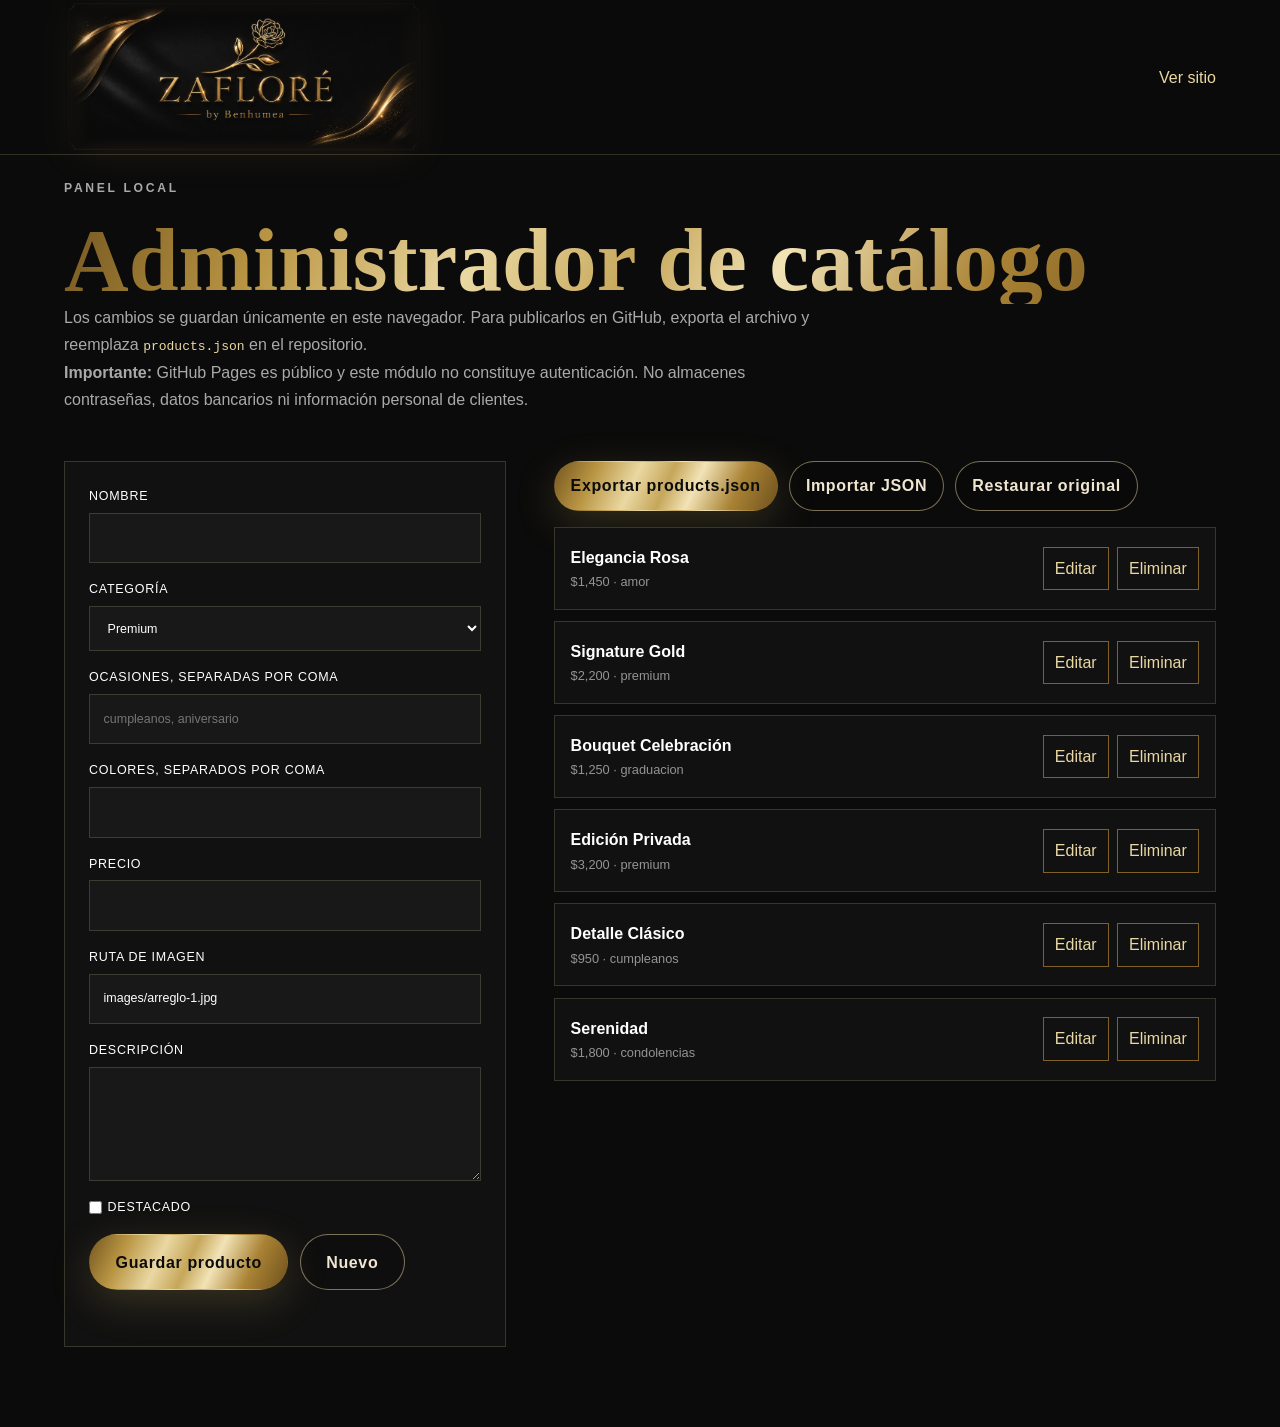
==== admin.html @ c238b8c4 "Add files via upload" ====
<!DOCTYPE html>
<html lang="es">
<head>
  <meta charset="UTF-8">
  <meta name="viewport" content="width=device-width, initial-scale=1.0">
  <meta name="robots" content="noindex,nofollow,noarchive">
  <meta name="referrer" content="no-referrer">
  <meta http-equiv="Content-Security-Policy" content="default-src 'self'; base-uri 'self'; object-src 'none'; form-action 'self'; script-src 'self'; style-src 'self' https://fonts.googleapis.com; font-src https://fonts.gstatic.com; img-src 'self' data:; connect-src 'self'; upgrade-insecure-requests">
  <meta http-equiv="Permissions-Policy" content="camera=(), microphone=(), geolocation=(), payment=(), usb=()">
  <title>Administrador local | ZAFLORÉ</title>

  <link rel="preconnect" href="https://fonts.googleapis.com">
  <link rel="preconnect" href="https://fonts.gstatic.com" crossorigin>
  <link href="https://fonts.googleapis.com/css2?family=Cormorant+Garamond:wght@600;700&family=Montserrat:wght@400;500;600&display=swap" rel="stylesheet">
  <link rel="stylesheet" href="style.css">
</head>
<body class="admin-page">
  <header class="header scrolled">
    <div class="container nav">
      <a class="brand-logo-link" href="index.html#inicio" aria-label="Regresar al inicio de ZAFLORÉ">
        <img class="brand-logo brand-logo-horizontal" src="images/logoweb-banner.png" alt="ZAFLORÉ by Benhumea" width="178" height="72">
      </a>
      <nav class="policy-nav"><a href="index.html">Ver sitio</a></nav>
    </div>
  </header>

  <main class="admin-main container">
    <section class="admin-intro">
      <p class="eyebrow">Panel local</p>
      <h1 class="gold-text">Administrador de catálogo</h1>
      <p>Los cambios se guardan únicamente en este navegador. Para publicarlos en GitHub, exporta el archivo y reemplaza <code>products.json</code> en el repositorio.</p>
      <p class="security-warning"><strong>Importante:</strong> GitHub Pages es público y este módulo no constituye autenticación. No almacenes contraseñas, datos bancarios ni información personal de clientes.</p>
    </section>

    <section class="admin-layout">
      <form id="adminForm" class="admin-form" autocomplete="off">
        <input type="hidden" id="adminId">

        <label>Nombre
          <input id="adminName" type="text" maxlength="80" required>
        </label>

        <label>Categoría
          <select id="adminCategory">
            <option value="premium">Premium</option>
            <option value="amor">Amor</option>
            <option value="graduacion">Graduación</option>
            <option value="cumpleanos">Cumpleaños</option>
            <option value="condolencias">Condolencias</option>
          </select>
        </label>

        <label>Ocasiones, separadas por coma
          <input id="adminOccasion" type="text" maxlength="180" placeholder="cumpleanos, aniversario">
        </label>

        <label>Colores, separados por coma
          <input id="adminColors" type="text" maxlength="180">
        </label>

        <label>Precio
          <input id="adminPrice" type="number" min="0" max="100000" step="1" required>
        </label>

        <label>Ruta de imagen
          <input id="adminImage" type="text" maxlength="120" value="images/arreglo-1.jpg" pattern="images/[A-Za-z0-9._-]+\.(jpg|jpeg|png|webp)" required>
        </label>

        <label>Descripción
          <textarea id="adminDescription" rows="4" maxlength="320"></textarea>
        </label>

        <label class="check-row">
          <input id="adminFeatured" type="checkbox"> Destacado
        </label>

        <div class="admin-actions">
          <button class="btn btn-gold" type="submit">Guardar producto</button>
          <button class="btn btn-ghost" type="button" id="resetAdmin">Nuevo</button>
        </div>

        <p class="admin-status" id="adminStatus" role="status" aria-live="polite"></p>
      </form>

      <div>
        <div class="admin-tools">
          <button class="btn btn-gold compact" type="button" id="exportProducts">Exportar products.json</button>

          <label class="btn btn-ghost compact file-button">
            Importar JSON
            <input id="importProducts" type="file" accept="application/json,.json">
          </label>

          <button class="btn btn-ghost compact" type="button" id="restoreProducts">Restaurar original</button>
        </div>

        <div id="adminList" class="admin-list"></div>
      </div>
    </section>
  </main>

  <script src="admin.js"></script>
</body>
</html>
---- style.css ----
:root {
  --black: #0b0b0b;
  --black-soft: #111111;
  --charcoal: #1b1b1b;
  --graphite: #353535;
  --gold-deep: #7f6127;
  --gold: #c6a75a;
  --gold-light: #ead8a2;
  --champagne: #f0e6d2;
  --ivory: #f8f5ef;
  --white: #ffffff;
  --border-dark: rgba(234, 216, 162, 0.18);
  --shadow-gold: 0 12px 40px rgba(198, 167, 90, 0.22);
  --gold-gradient: linear-gradient(
    115deg,
    #755720 0%,
    #b99543 18%,
    #ead8a2 36%,
    #c6a75a 50%,
    #f2e3b6 62%,
    #a98234 80%,
    #6f511d 100%
  );
}

* {
  box-sizing: border-box;
  margin: 0;
  padding: 0;
}

html {
  scroll-behavior: smooth;
}

body {
  font-family: "Montserrat", sans-serif;
  background: var(--black);
  color: var(--graphite);
  line-height: 1.7;
  overflow-x: hidden;
}

body.menu-open {
  overflow: hidden;
}

a {
  color: inherit;
  text-decoration: none;
}

button,
input,
select,
textarea {
  font: inherit;
}

.container {
  width: min(1180px, 90%);
  margin: 0 auto;
}

.page-loader {
  position: fixed;
  inset: 0;
  z-index: 3000;
  display: grid;
  place-items: center;
  background: var(--black);
  transition: opacity 0.6s ease, visibility 0.6s ease;
}

.page-loader.hidden {
  opacity: 0;
  visibility: hidden;
}

.loader-mark {
  font-family: "Cormorant Garamond", serif;
  font-size: clamp(2.4rem, 6vw, 4.6rem);
  letter-spacing: 0.12em;
  background: var(--gold-gradient);
  background-size: 220% 100%;
  -webkit-background-clip: text;
  background-clip: text;
  color: transparent;
  animation: gold-shine 1.8s linear infinite;
}

@keyframes gold-shine {
  from { background-position: 180% 0; }
  to { background-position: -40% 0; }
}

.gold-text {
  background: var(--gold-gradient);
  -webkit-background-clip: text;
  background-clip: text;
  color: transparent;
}

.header {
  position: fixed;
  inset: 0 0 auto 0;
  z-index: 1500;
  border-bottom: 1px solid transparent;
  transition: background 0.35s ease, border-color 0.35s ease;
}

.header.scrolled {
  background: rgba(11, 11, 11, 0.94);
  border-bottom-color: var(--border-dark);
  backdrop-filter: blur(16px);
}

.nav {
  min-height: 86px;
  display: flex;
  justify-content: space-between;
  align-items: center;
}

.brand {
  display: flex;
  flex-direction: column;
  line-height: 1;
}

.brand-main {
  font-family: "Cormorant Garamond", serif;
  font-size: 2.15rem;
  font-weight: 700;
  letter-spacing: 0.08em;
}

.brand-sub {
  margin-top: 0.25rem;
  color: var(--gold-light);
  font-size: 0.62rem;
  letter-spacing: 0.32em;
  text-transform: uppercase;
}

.menu {
  display: flex;
  gap: 2rem;
}

.menu a {
  position: relative;
  color: var(--champagne);
  font-size: 0.82rem;
  font-weight: 600;
  letter-spacing: 0.08em;
  text-transform: uppercase;
}

.menu a::after {
  content: "";
  position: absolute;
  left: 0;
  bottom: -0.55rem;
  width: 0;
  height: 1px;
  background: var(--gold-gradient);
  transition: width 0.25s ease;
}

.menu a:hover::after {
  width: 100%;
}

.menu-toggle {
  display: none;
  width: 34px;
  height: 28px;
  border: 0;
  background: transparent;
  cursor: pointer;
}

.menu-toggle span {
  display: block;
  width: 100%;
  height: 1px;
  margin: 7px 0;
  background: var(--gold-light);
  transition: 0.3s ease;
}

.hero {
  position: relative;
  min-height: 100vh;
  display: flex;
  align-items: center;
  overflow: hidden;
}

.hero-media {
  position: absolute;
  inset: 0;
  background: url("images/portada.jpg") center/cover no-repeat;
  transform: scale(1.04);
  animation: hero-zoom 16s ease-in-out infinite alternate;
}

@keyframes hero-zoom {
  from { transform: scale(1.04); }
  to { transform: scale(1.12); }
}

.hero-shade {
  position: absolute;
  inset: 0;
  background:
    linear-gradient(90deg, rgba(0, 0, 0, 0.9) 0%, rgba(0, 0, 0, 0.58) 52%, rgba(0, 0, 0, 0.35) 100%),
    linear-gradient(180deg, rgba(0,0,0,0.2), rgba(0,0,0,0.7));
}

.hero-content {
  position: relative;
  z-index: 2;
  padding-top: 7rem;
  color: var(--white);
}

.eyebrow {
  margin-bottom: 1rem;
  color: var(--gold-light);
  font-size: 0.76rem;
  font-weight: 600;
  letter-spacing: 0.22em;
  text-transform: uppercase;
}

.eyebrow.dark {
  color: var(--gold-deep);
}

.hero h1 {
  max-width: 800px;
  font-family: "Cormorant Garamond", serif;
  font-size: clamp(4rem, 9vw, 7.6rem);
  line-height: 0.92;
  font-weight: 700;
  letter-spacing: -0.03em;
}

.hero-copy {
  max-width: 640px;
  margin: 1.8rem 0 2.2rem;
  color: rgba(255,255,255,0.82);
  font-size: 1.05rem;
}

.hero-actions {
  display: flex;
  flex-wrap: wrap;
  gap: 1rem;
}

.btn {
  min-height: 50px;
  display: inline-flex;
  justify-content: center;
  align-items: center;
  padding: 0.85rem 1.6rem;
  border-radius: 999px;
  border: 1px solid transparent;
  cursor: pointer;
  font-weight: 600;
  letter-spacing: 0.04em;
  transition: transform 0.25s ease, box-shadow 0.25s ease;
}

.btn:hover {
  transform: translateY(-2px);
}

.btn-gold {
  background: var(--gold-gradient);
  color: var(--black);
  box-shadow: var(--shadow-gold);
}

.btn-ghost {
  border-color: rgba(234,216,162,0.5);
  color: var(--champagne);
  background: rgba(0,0,0,0.15);
}

.full {
  width: 100%;
}

.scroll-indicator {
  position: absolute;
  left: 50%;
  bottom: 1.7rem;
  width: 28px;
  height: 46px;
  border: 1px solid rgba(234,216,162,0.5);
  border-radius: 30px;
  transform: translateX(-50%);
}

.scroll-indicator span {
  position: absolute;
  left: 50%;
  top: 8px;
  width: 4px;
  height: 4px;
  border-radius: 50%;
  background: var(--gold-light);
  transform: translateX(-50%);
  animation: scroll-dot 1.8s infinite;
}

@keyframes scroll-dot {
  0% { opacity: 0; transform: translate(-50%, 0); }
  30% { opacity: 1; }
  100% { opacity: 0; transform: translate(-50%, 21px); }
}

.luxury-strip {
  padding: 2rem 0;
  background: var(--black-soft);
  border-top: 1px solid var(--border-dark);
  border-bottom: 1px solid var(--border-dark);
}

.strip-grid {
  display: grid;
  grid-template-columns: repeat(3, 1fr);
  gap: 2rem;
}

.strip-grid div {
  display: flex;
  flex-direction: column;
}

.strip-grid strong {
  color: var(--gold-light);
  font-family: "Cormorant Garamond", serif;
  font-size: 1.35rem;
}

.strip-grid span {
  color: rgba(255,255,255,0.58);
  font-size: 0.85rem;
}

.section {
  padding: 7rem 0;
}

.light-section {
  background: var(--ivory);
}

.dark-section,
.contact-section {
  background: var(--black);
  color: var(--white);
}

.section-head {
  max-width: 750px;
  margin-bottom: 3rem;
}

.section-head h2,
.about-copy h2,
.contact-copy h2,
.signature-content h2 {
  font-family: "Cormorant Garamond", serif;
  font-size: clamp(2.8rem, 5.5vw, 4.8rem);
  line-height: 1;
  margin-bottom: 1.2rem;
}

.section-head p,
.about-copy p {
  max-width: 680px;
}

.light-copy {
  color: rgba(255,255,255,0.65);
}

.occasion-grid {
  display: grid;
  grid-template-columns: repeat(4, 1fr);
  gap: 1.2rem;
}

.occasion-card {
  min-height: 260px;
  padding: 2rem;
  display: flex;
  flex-direction: column;
  justify-content: flex-end;
  border: 1px solid rgba(127,97,39,0.22);
  background: rgba(255,255,255,0.55);
  transition: transform 0.3s ease, box-shadow 0.3s ease;
}

.occasion-card:hover {
  transform: translateY(-6px);
  box-shadow: 0 20px 50px rgba(11,11,11,0.08);
}

.occasion-card .number {
  margin-bottom: auto;
  color: var(--gold-deep);
  font-size: 0.8rem;
  letter-spacing: 0.15em;
}

.occasion-card h3 {
  font-family: "Cormorant Garamond", serif;
  font-size: 2rem;
  color: var(--black);
}

.occasion-card p {
  font-size: 0.9rem;
}

.editorial-grid {
  display: grid;
  grid-template-columns: 1.2fr 0.8fr;
  grid-auto-rows: 340px;
  gap: 1.25rem;
}

.editorial-item {
  position: relative;
  overflow: hidden;
  min-height: 340px;
  border: 1px solid var(--border-dark);
}

.editorial-item.large {
  grid-row: span 2;
}

.editorial-item.wide {
  grid-column: 2;
}

.editorial-image {
  position: absolute;
  inset: 0;
  background-position: center;
  background-size: cover;
  transition: transform 0.8s ease;
}

.editorial-item:hover .editorial-image {
  transform: scale(1.06);
}

.image-1 { background-image: url("images/arreglo-1.jpg"); }
.image-2 { background-image: url("images/arreglo-2.jpg"); }
.image-3 { background-image: url("images/arreglo-3.jpg"); }
.image-4 { background-image: url("images/arreglo-4.jpg"); }

.editorial-item::after {
  content: "";
  position: absolute;
  inset: 0;
  background: linear-gradient(180deg, transparent 40%, rgba(0,0,0,0.88));
}

.editorial-caption {
  position: absolute;
  z-index: 2;
  left: 1.6rem;
  right: 1.6rem;
  bottom: 1.5rem;
}

.editorial-caption p {
  color: var(--gold-light);
  font-size: 0.72rem;
  letter-spacing: 0.18em;
  text-transform: uppercase;
}

.editorial-caption h3 {
  margin: 0.3rem 0 0.7rem;
  font-family: "Cormorant Garamond", serif;
  font-size: 2rem;
}

.editorial-caption a {
  color: var(--champagne);
  font-size: 0.82rem;
  font-weight: 600;
  cursor: pointer;
}

.signature-section {
  position: relative;
  min-height: 74vh;
  display: flex;
  align-items: center;
}

.signature-media {
  position: absolute;
  inset: 0;
  background: url("images/personalizado.jpg") center/cover no-repeat;
}

.signature-overlay {
  position: absolute;
  inset: 0;
  background: linear-gradient(90deg, rgba(0,0,0,0.88), rgba(0,0,0,0.36));
}

.signature-content {
  position: relative;
  color: var(--white);
}

.signature-content p:not(.eyebrow) {
  max-width: 620px;
  margin-bottom: 1.8rem;
  color: rgba(255,255,255,0.74);
}

.about-grid,
.contact-grid {
  display: grid;
  grid-template-columns: 1fr 1fr;
  gap: 5rem;
  align-items: center;
}

.about-copy p {
  margin-bottom: 1rem;
}

.about-values {
  margin-top: 2rem;
  display: flex;
  flex-wrap: wrap;
  gap: 0.8rem;
}

.about-values span {
  padding: 0.7rem 1rem;
  border: 1px solid rgba(127,97,39,0.26);
  color: var(--gold-deep);
  font-size: 0.78rem;
  font-weight: 600;
  letter-spacing: 0.08em;
  text-transform: uppercase;
}

.about-visual {
  position: relative;
  min-height: 560px;
}

.frame {
  position: absolute;
  top: 0;
  left: 0;
  width: 84%;
  height: 90%;
  border: 1px solid var(--gold);
}

.about-photo {
  position: absolute;
  right: 0;
  bottom: 0;
  width: 88%;
  height: 90%;
  background: url("images/nosotros.jpg") center/cover no-repeat;
  box-shadow: 0 24px 60px rgba(11,11,11,0.16);
}

.contact-copy p {
  color: rgba(255,255,255,0.64);
}

.contact-links {
  margin-top: 2rem;
  display: flex;
  flex-direction: column;
  gap: 0.85rem;
}

.contact-links a {
  color: var(--gold-light);
  cursor: pointer;
}

.contact-form {
  padding: 2rem;
  border: 1px solid var(--border-dark);
  background: var(--black-soft);
}

.field {
  margin-bottom: 1.1rem;
}

.field label {
  display: block;
  margin-bottom: 0.35rem;
  color: var(--champagne);
  font-size: 0.78rem;
  letter-spacing: 0.08em;
  text-transform: uppercase;
}

.field input,
.field select,
.field textarea {
  width: 100%;
  padding: 0.95rem 1rem;
  border: 1px solid rgba(234,216,162,0.18);
  background: #151515;
  color: var(--white);
  outline: none;
}

.field input:focus,
.field select:focus,
.field textarea:focus {
  border-color: var(--gold);
}

.floating-whatsapp {
  position: fixed;
  right: 1.4rem;
  bottom: 1.4rem;
  z-index: 1200;
  width: 58px;
  height: 58px;
  display: grid;
  place-items: center;
  border-radius: 50%;
  background: var(--gold-gradient);
  color: var(--black);
  font-weight: 700;
  box-shadow: var(--shadow-gold);
  cursor: pointer;
}

.footer {
  padding: 2.5rem 0;
  color: rgba(255,255,255,0.58);
  background: #070707;
  border-top: 1px solid var(--border-dark);
}

.footer-grid {
  display: flex;
  justify-content: space-between;
  gap: 2rem;
}

.footer-brand {
  font-family: "Cormorant Garamond", serif;
  font-size: 2rem;
  font-weight: 700;
  letter-spacing: 0.08em;
}

.footer-note {
  align-self: end;
  font-size: 0.8rem;
}

.reveal {
  opacity: 0;
  transform: translateY(26px);
  transition: opacity 0.8s ease, transform 0.8s ease;
}

.reveal.visible {
  opacity: 1;
  transform: translateY(0);
}

@media (max-width: 900px) {
  .menu-toggle {
    display: block;
    z-index: 1600;
  }

  .menu {
    position: fixed;
    inset: 0;
    padding: 8rem 5% 2rem;
    display: flex;
    flex-direction: column;
    gap: 1.6rem;
    background: rgba(11,11,11,0.98);
    transform: translateX(100%);
    transition: transform 0.35s ease;
  }

  .menu.active {
    transform: translateX(0);
  }

  .menu a {
    font-family: "Cormorant Garamond", serif;
    font-size: 2.1rem;
    text-transform: none;
  }

  .menu-toggle.active span:nth-child(1) {
    transform: translateY(8px) rotate(45deg);
  }

  .menu-toggle.active span:nth-child(2) {
    opacity: 0;
  }

  .menu-toggle.active span:nth-child(3) {
    transform: translateY(-8px) rotate(-45deg);
  }

  .strip-grid,
  .occasion-grid,
  .about-grid,
  .contact-grid {
    grid-template-columns: 1fr 1fr;
  }

  .editorial-grid {
    grid-template-columns: 1fr;
    grid-auto-rows: 420px;
  }

  .editorial-item.large,
  .editorial-item.wide {
    grid-row: auto;
    grid-column: auto;
  }
}

@media (max-width: 640px) {
  .section {
    padding: 5rem 0;
  }

  .hero h1 {
    font-size: clamp(3.5rem, 17vw, 5.2rem);
  }

  .hero-actions,
  .footer-grid {
    flex-direction: column;
    align-items: stretch;
  }

  .strip-grid,
  .occasion-grid,
  .about-grid,
  .contact-grid {
    grid-template-columns: 1fr;
  }

  .about-visual {
    min-height: 420px;
  }

  .editorial-grid {
    grid-auto-rows: 360px;
  }

  .contact-form {
    padding: 1.3rem;
  }

  .footer-note {
    align-self: start;
  }
}


/* Funciones Premium Plus */
.occasion-card { font-family: inherit; color: inherit; text-align: left; cursor: pointer; }
.catalog-controls { display:grid; grid-template-columns:repeat(3,1fr) auto; gap:1rem; margin-bottom:2rem; }
.catalog-controls select, .quote-form select, .quote-form input, .quote-form textarea {
  width:100%; padding:.95rem 1rem; border:1px solid rgba(234,216,162,.22);
  background:#151515; color:#fff; outline:none;
}
.compact { min-height:44px; padding:.65rem 1rem; }
.product-grid { display:grid; grid-template-columns:repeat(3,1fr); gap:1.4rem; }
.product-card { overflow:hidden; background:#111; border:1px solid var(--border-dark); color:#fff; }
.product-card img { width:100%; height:310px; object-fit:cover; transition:transform .6s ease; }
.product-card:hover img { transform:scale(1.04); }
.product-card-body { padding:1.4rem; }
.product-card-body > span { color:var(--gold-light); text-transform:uppercase; letter-spacing:.14em; font-size:.68rem; }
.product-card-body h3 { font:600 2rem "Cormorant Garamond",serif; margin:.25rem 0 .5rem; }
.product-card-body p { color:rgba(255,255,255,.64); font-size:.9rem; min-height:76px; }
.product-card-body strong { display:block; color:var(--gold-light); margin:1rem 0; }
.product-whatsapp { width:100%; padding:.8rem; border:1px solid var(--gold); background:transparent; color:var(--gold-light); cursor:pointer; }
.empty-state { color:var(--champagne); text-align:center; padding:2rem; }
.quote-grid { display:grid; grid-template-columns:.8fr 1.2fr; gap:5rem; align-items:start; }
.quote-intro h2 { font:600 clamp(2.8rem,5vw,4.5rem) "Cormorant Garamond",serif; line-height:1; margin-bottom:1rem; }
.assistant-box { margin-top:2rem; padding:1.5rem; border-left:3px solid var(--gold); background:#fff; box-shadow:0 18px 45px rgba(11,11,11,.08); }
.assistant-box strong { color:var(--gold-deep); }
.quote-form { display:grid; grid-template-columns:1fr 1fr; gap:1rem; padding:2rem; background:var(--black); color:#fff; }
.quote-form label { display:flex; flex-direction:column; gap:.4rem; font-size:.78rem; text-transform:uppercase; letter-spacing:.08em; }
.quote-form label:nth-last-of-type(1), .quote-form .full { grid-column:1/-1; }
.instagram-section { background:#0e0e0e; color:#fff; }
.instagram-grid { display:grid; grid-template-columns:.7fr 1.3fr; gap:4rem; align-items:center; }
.instagram-preview { display:grid; grid-template-columns:repeat(3,1fr); gap:.8rem; }
.instagram-preview img { width:100%; aspect-ratio:1; object-fit:cover; }
.admin-link { opacity:.55; font-size:.8rem; }
.policy-page, .admin-page { background:var(--black); color:#fff; }
.policy-main, .admin-main { padding-top:130px; min-height:100vh; }
.policy-hero { padding:4rem 0 2rem; }
.policy-hero h1, .admin-intro h1 { font:700 clamp(3rem,7vw,5.8rem) "Cormorant Garamond",serif; line-height:1; }
.policy-hero p, .admin-intro p { max-width:760px; color:rgba(255,255,255,.65); }
.policy-content { padding-bottom:6rem; display:grid; grid-template-columns:1fr 1fr; gap:1.2rem; }
.policy-content article { padding:1.7rem; border:1px solid var(--border-dark); background:#111; }
.policy-content h2 { color:var(--gold-light); font:600 1.65rem "Cormorant Garamond",serif; margin-bottom:.6rem; }
.policy-content p { color:rgba(255,255,255,.68); font-size:.9rem; }
.policy-nav a { color:var(--gold-light); }
.admin-intro { padding:3rem 0; }
.admin-layout { display:grid; grid-template-columns:.8fr 1.2fr; gap:3rem; padding-bottom:5rem; }
.admin-form { display:flex; flex-direction:column; gap:1rem; padding:1.5rem; border:1px solid var(--border-dark); background:#111; }
.admin-form label { display:flex; flex-direction:column; gap:.35rem; font-size:.78rem; text-transform:uppercase; letter-spacing:.06em; }
.admin-form input, .admin-form select, .admin-form textarea { padding:.85rem; background:#181818; color:#fff; border:1px solid var(--border-dark); }
.check-row { flex-direction:row!important; align-items:center; }
.admin-actions, .admin-tools { display:flex; gap:.7rem; flex-wrap:wrap; margin-bottom:1rem; }
.file-button input { display:none; }
.admin-list { display:flex; flex-direction:column; gap:.7rem; }
.admin-item { display:flex; justify-content:space-between; gap:1rem; align-items:center; padding:1rem; border:1px solid var(--border-dark); background:#111; }
.admin-item div:first-child { display:flex; flex-direction:column; }
.admin-item span { color:rgba(255,255,255,.55); font-size:.8rem; }
.admin-item button { margin-left:.5rem; padding:.45rem .7rem; background:transparent; color:var(--gold-light); border:1px solid var(--gold-deep); cursor:pointer; }
code { color:var(--gold-light); }
@media(max-width:900px){
  .catalog-controls,.product-grid,.quote-grid,.instagram-grid,.admin-layout { grid-template-columns:1fr 1fr; }
  .product-grid { grid-template-columns:1fr 1fr; }
}
@media(max-width:640px){
  .catalog-controls,.product-grid,.quote-grid,.instagram-grid,.policy-content,.admin-layout { grid-template-columns:1fr; }
  .quote-form { grid-template-columns:1fr; }
  .quote-form label, .quote-form label:nth-last-of-type(1), .quote-form .full { grid-column:1; }
}


/* ================================================================
   ZAFLORÉ - Mejoras de identidad, redes y seguridad visual
   ================================================================ */

.brand-logo-link,
.footer-logo-link {
  display: inline-flex;
  align-items: center;
  border-radius: 50%;
}

.brand-logo-link:focus-visible,
.footer-logo-link:focus-visible,
.social-button:focus-visible,
.occasion-card:focus-visible,
.btn:focus-visible,
.text-button:focus-visible,
.product-whatsapp:focus-visible {
  outline: 2px solid var(--gold-light);
  outline-offset: 4px;
}

.brand-logo {
  width: 78px;
  height: 78px;
  object-fit: cover;
  border-radius: 50%;
  border: 1px solid rgba(234, 216, 162, 0.48);
  box-shadow: 0 8px 28px rgba(0, 0, 0, 0.34);
}

.loader-logo {
  width: min(180px, 42vw);
  height: auto;
  border-radius: 50%;
  box-shadow: var(--shadow-gold);
  animation: loader-pulse 1.55s ease-in-out infinite alternate;
}

@keyframes loader-pulse {
  from { opacity: 0.66; transform: scale(0.96); }
  to { opacity: 1; transform: scale(1.02); }
}

/* Opciones de ocasión con fotografías desvanecidas */
.occasion-card {
  position: relative;
  isolation: isolate;
  overflow: hidden;
  min-height: 280px;
  border: 1px solid rgba(127, 97, 39, 0.28);
  background-color: rgba(255, 255, 255, 0.82);
}

.occasion-card::before,
.occasion-card::after {
  content: "";
  position: absolute;
  inset: 0;
  pointer-events: none;
}

.occasion-card::before {
  z-index: -2;
  background-position: center;
  background-size: cover;
  opacity: 0.16;
  filter: saturate(0.78) contrast(0.92);
  transition: opacity 0.35s ease, transform 0.65s ease;
}

.occasion-card::after {
  z-index: -1;
  background:
    linear-gradient(180deg, rgba(248, 245, 239, 0.68), rgba(248, 245, 239, 0.95) 72%),
    linear-gradient(115deg, rgba(198, 167, 90, 0.06), transparent);
}

.occasion-card:hover::before {
  opacity: 0.24;
  transform: scale(1.04);
}

.occasion-card > * {
  position: relative;
  z-index: 1;
}

.occasion-birthday::before { background-image: url("images/arreglo-1.jpg"); }
.occasion-love::before { background-image: url("images/arreglo-2.jpg"); }
.occasion-graduation::before { background-image: url("images/arreglo-3.jpg"); }
.occasion-events::before { background-image: url("images/arreglo-4.jpg"); }

/* Redes sociales */
.social-buttons {
  display: grid;
  grid-template-columns: repeat(2, minmax(150px, 1fr));
  gap: 0.85rem;
  margin-top: 2rem;
}

.social-button {
  min-height: 58px;
  display: flex;
  align-items: center;
  gap: 0.85rem;
  padding: 0.8rem 1rem;
  border: 1px solid rgba(234, 216, 162, 0.24);
  background: rgba(255, 255, 255, 0.025);
  color: var(--champagne);
  transition: border-color 0.25s ease, transform 0.25s ease, background 0.25s ease;
}

.social-button:hover {
  transform: translateY(-2px);
  border-color: var(--gold);
  background: rgba(198, 167, 90, 0.07);
}

.social-mark {
  width: 34px;
  height: 34px;
  flex: 0 0 34px;
  display: grid;
  place-items: center;
  border-radius: 50%;
  background: var(--gold-gradient);
  color: var(--black);
  font-weight: 700;
}

.text-button {
  width: fit-content;
  border: 0;
  padding: 0;
  background: transparent;
  color: var(--gold-light);
  cursor: pointer;
  font: inherit;
  font-weight: 600;
}

/* Pie de página con logotipo */
.footer {
  padding: 2rem 0;
}

.footer-grid {
  align-items: center;
}

.footer-logo {
  width: 112px;
  height: 112px;
  object-fit: cover;
  border-radius: 50%;
  border: 1px solid rgba(234, 216, 162, 0.35);
}

.footer-center {
  text-align: center;
}

.footer-center p {
  color: var(--champagne);
  font-family: "Cormorant Garamond", serif;
  font-size: 1.4rem;
}

.footer-socials {
  display: flex;
  flex-wrap: wrap;
  justify-content: center;
  gap: 0.65rem 1rem;
  margin-top: 0.45rem;
}

.footer-socials a {
  color: rgba(255, 255, 255, 0.58);
  font-size: 0.78rem;
}

.footer-socials a:hover {
  color: var(--gold-light);
}

/* Controles y formularios */
input:user-invalid,
select:user-invalid,
textarea:user-invalid {
  border-color: #c97575;
}

.product-card img {
  background: #181818;
}

@media (prefers-reduced-motion: reduce) {
  html { scroll-behavior: auto; }

  *,
  *::before,
  *::after {
    animation-duration: 0.01ms !important;
    animation-iteration-count: 1 !important;
    transition-duration: 0.01ms !important;
  }
}

@media (max-width: 900px) {
  .brand-logo {
    width: 66px;
    height: 66px;
  }

  .footer-grid {
    grid-template-columns: 1fr;
    text-align: center;
  }

  .footer-logo-link {
    justify-self: center;
  }

  .footer-note {
    justify-self: center;
    align-self: center;
  }
}

@media (max-width: 640px) {
  .social-buttons {
    grid-template-columns: 1fr;
  }

  .footer-logo {
    width: 96px;
    height: 96px;
  }
}


/* Logotipo ampliado y redes sociales flotantes */
.brand-logo {
  width: 104px;
  height: 104px;
}

.nav {
  min-height: 114px;
}

.footer-logo {
  width: 150px;
  height: 150px;
}

.floating-social-stack {
  position: fixed;
  right: 22px;
  bottom: 22px;
  z-index: 1300;
  display: flex;
  flex-direction: column;
  align-items: center;
  gap: 10px;
}

.floating-social {
  width: 54px;
  height: 54px;
  display: grid;
  place-items: center;
  position: static;
  border: 1px solid rgba(234, 216, 162, 0.34);
  border-radius: 50%;
  background: rgba(11, 11, 11, 0.94);
  color: var(--gold-light);
  box-shadow: 0 10px 28px rgba(0, 0, 0, 0.32);
  backdrop-filter: blur(10px);
  font-size: 0.86rem;
  font-weight: 700;
  line-height: 1;
  cursor: pointer;
  transition: transform .25s ease, box-shadow .25s ease, border-color .25s ease;
}

.floating-social:hover {
  transform: translateX(-4px) scale(1.05);
  box-shadow: 0 13px 34px rgba(198, 167, 90, 0.30);
  border-color: var(--gold-light);
}

.floating-social:focus-visible {
  outline: 2px solid var(--gold-light);
  outline-offset: 4px;
}

.floating-social-stack .floating-whatsapp {
  width: 60px;
  height: 60px;
  right: auto;
  bottom: auto;
  background: radial-gradient(circle at 35% 25%, #f3e3b3 0%, #c6a75a 42%, #7f6127 100%);
  color: var(--black);
  font-size: .9rem;
  box-shadow: 0 12px 36px rgba(198, 167, 90, .32), 0 0 0 4px rgba(198, 167, 90, .08);
}

.floating-facebook span {
  font-family: Arial, sans-serif;
  font-size: 1.2rem;
}

.floating-tiktok span {
  font-size: 1.15rem;
}

@media (max-width: 900px) {
  .brand-logo {
    width: 88px;
    height: 88px;
  }

  .nav {
    min-height: 98px;
  }

  .footer-logo {
    width: 132px;
    height: 132px;
  }
}

@media (max-width: 640px) {
  .brand-logo {
    width: 76px;
    height: 76px;
  }

  .nav {
    min-height: 88px;
  }

  .floating-social-stack {
    right: 12px;
    bottom: 12px;
    gap: 8px;
  }

  .floating-social {
    width: 46px;
    height: 46px;
    font-size: .74rem;
  }

  .floating-social-stack .floating-whatsapp {
    width: 52px;
    height: 52px;
  }

  .footer-logo {
    width: 116px;
    height: 116px;
  }
}


/* ================================================================
   Actualización de branding: logo horizontal + logoza en loader
   ================================================================ */

.brand-logo-horizontal {
  width: min(320px, 32vw);
  height: auto;
  object-fit: contain;
  border-radius: 0;
  border: 0;
  box-shadow: none;
  background: transparent;
}

.nav {
  min-height: 110px;
}

.loader-logoza {
  width: min(230px, 52vw);
  height: auto;
  border-radius: 50%;
  box-shadow:
    0 0 0 2px rgba(234, 216, 162, 0.18),
    0 18px 48px rgba(198, 167, 90, 0.28);
  animation: loader-pulse 1.55s ease-in-out infinite alternate;
}

.hero-brand-logo {
  display: block;
  width: min(760px, 90%);
  height: auto;
  margin: 0 0 1.2rem 0;
  object-fit: contain;
  filter: drop-shadow(0 10px 30px rgba(198, 167, 90, 0.18));
}

.hero-content .eyebrow {
  margin-top: 0.25rem;
}

@media (max-width: 900px) {
  .brand-logo-horizontal {
    width: min(250px, 42vw);
  }

  .nav {
    min-height: 96px;
  }

  .hero-brand-logo {
    width: min(620px, 95%);
  }
}

@media (max-width: 640px) {
  .brand-logo-horizontal {
    width: min(190px, 48vw);
  }

  .nav {
    min-height: 84px;
  }

  .loader-logoza {
    width: min(170px, 54vw);
  }

  .hero-brand-logo {
    width: min(420px, 100%);
    margin-bottom: 1rem;
  }
}


/* ================================================================
   Ajustes solicitados: sin marcos, loader más grande y fondos visibles
   ================================================================ */

/* Logos sin marcos ni contornos */
.brand-logo,
.brand-logo-horizontal,
.footer-logo,
.loader-logo,
.loader-logoza {
  border: 0 !important;
  box-shadow: none !important;
  background: transparent !important;
}

/* Mantener proporción limpia del logo principal */
.brand-logo-horizontal {
  width: min(360px, 36vw) !important;
  height: auto !important;
  object-fit: contain;
  border-radius: 0 !important;
}

/* Quitar cualquier marco en links de logo */
.brand-logo-link,
.footer-logo-link {
  border: 0 !important;
  background: transparent !important;
  box-shadow: none !important;
}

/* Logoza mucho más grande en transición */
.loader-logoza {
  width: min(420px, 78vw) !important;
  height: auto !important;
  border-radius: 50% !important;
  animation: loader-pulse-large 1.45s ease-in-out infinite alternate !important;
}

@keyframes loader-pulse-large {
  from { opacity: 0.82; transform: scale(0.96); }
  to { opacity: 1; transform: scale(1.03); }
}

/* Ajuste de cabecera */
.nav {
  min-height: 112px;
}

/* Quitar logo de portada y compensar espacio */
.hero-content {
  padding-top: 8rem;
}

/* Hacer mucho más visibles los fondos de opciones */
.occasion-card {
  background-color: rgba(255, 255, 255, 0.74) !important;
  border: 1px solid rgba(127, 97, 39, 0.34) !important;
}

.occasion-card::before {
  opacity: 0.33 !important;
  filter: saturate(1) contrast(1.02) brightness(0.98) !important;
  background-size: cover !important;
  background-position: center center !important;
}

.occasion-card:hover::before {
  opacity: 0.42 !important;
  transform: scale(1.05) !important;
}

.occasion-card::after {
  background:
    linear-gradient(180deg, rgba(248, 245, 239, 0.42), rgba(248, 245, 239, 0.78) 72%),
    linear-gradient(120deg, rgba(198, 167, 90, 0.10), rgba(255, 255, 255, 0.06)) !important;
}

.occasion-card h3 {
  color: #111111 !important;
  text-shadow: 0 1px 0 rgba(255,255,255,0.24);
}

.occasion-card p,
.occasion-card .number {
  color: #3b2b12 !important;
}

/* Opcional: dar un pequeño zoom visual a las tarjetas */
.occasion-grid {
  gap: 1.35rem !important;
}

.occasion-card {
  min-height: 290px !important;
}

/* Footer logo sin marco */
.footer-logo {
  width: 122px !important;
  height: 122px !important;
  border-radius: 50% !important;
  object-fit: cover !important;
}

/* Responsive */
@media (max-width: 900px) {
  .brand-logo-horizontal {
    width: min(280px, 46vw) !important;
  }

  .loader-logoza {
    width: min(320px, 76vw) !important;
  }

  .nav {
    min-height: 96px;
  }
}

@media (max-width: 640px) {
  .brand-logo-horizontal {
    width: min(210px, 56vw) !important;
  }

  .loader-logoza {
    width: min(250px, 74vw) !important;
  }

  .footer-logo {
    width: 100px !important;
    height: 100px !important;
  }

  .hero-content {
    padding-top: 7rem;
  }

  .occasion-card::before {
    opacity: 0.38 !important;
  }

  .occasion-card:hover::before {
    opacity: 0.45 !important;
  }
}


/* ================================================================
   Ajuste visual: logoweb-banner con bordes difuminados
   ================================================================ */

.brand-logo-horizontal,
.hero-brand-logo {
  image-rendering: auto;
  opacity: 0.985;
  filter:
    drop-shadow(0 6px 18px rgba(198, 167, 90, 0.10))
    saturate(1.02);
  mix-blend-mode: screen;
}

.brand-logo-horizontal {
  background: transparent !important;
}

.hero-brand-logo {
  background: transparent !important;
}


/* ================================================================
   Referencias de Facebook y recomendaciones de visitantes
   ================================================================ */

.references-section {
  background:
    radial-gradient(circle at 15% 15%, rgba(198, 167, 90, 0.08), transparent 32%),
    var(--black);
  color: var(--white);
}

.references-layout {
  display: grid;
  grid-template-columns: 1.25fr 0.75fr;
  gap: 2rem;
  align-items: start;
}

.facebook-references,
.recommendation-panel {
  min-width: 0;
}

.references-subhead {
  margin-bottom: 1.4rem;
}

.references-subhead h3 {
  margin-bottom: 0.6rem;
  color: var(--champagne);
  font-family: "Cormorant Garamond", serif;
  font-size: clamp(2rem, 3.5vw, 3rem);
  line-height: 1.05;
}

.references-subhead > p:not(.eyebrow) {
  color: rgba(255, 255, 255, 0.63);
  font-size: 0.9rem;
}

.facebook-reference-grid {
  display: grid;
  gap: 1rem;
}

.facebook-reference-card {
  position: relative;
  min-height: 245px;
  overflow: hidden;
  isolation: isolate;
  border: 1px solid rgba(234, 216, 162, 0.18);
  background-position: center;
  background-size: cover;
}

.reference-graduation {
  background-image: url("images/arreglo-3.jpg");
}

.reference-meaning {
  background-image: url("images/arreglo-1.jpg");
}

.reference-family {
  background-image: url("images/arreglo-4.jpg");
}

.reference-card-overlay {
  position: absolute;
  inset: 0;
  z-index: -1;
  background:
    linear-gradient(90deg, rgba(0, 0, 0, 0.93), rgba(0, 0, 0, 0.54)),
    linear-gradient(180deg, transparent, rgba(0, 0, 0, 0.65));
}

.reference-card-content {
  max-width: 620px;
  padding: 2rem;
}

.reference-card-content > span {
  color: var(--gold-light);
  font-size: 0.72rem;
  font-weight: 600;
  letter-spacing: 0.17em;
  text-transform: uppercase;
}

.reference-card-content h4 {
  margin: 0.45rem 0 0.6rem;
  color: var(--white);
  font-family: "Cormorant Garamond", serif;
  font-size: clamp(1.8rem, 3vw, 2.5rem);
  line-height: 1.05;
}

.reference-card-content p {
  max-width: 520px;
  margin-bottom: 1rem;
  color: rgba(255, 255, 255, 0.72);
}

.reference-card-content a {
  display: inline-flex;
  padding-bottom: 0.25rem;
  border-bottom: 1px solid var(--gold);
  color: var(--gold-light);
  font-size: 0.82rem;
  font-weight: 600;
}

.recommendation-panel {
  padding: 1.6rem;
  border: 1px solid var(--border-dark);
  background: var(--black-soft);
}

.recommendation-form {
  display: flex;
  flex-direction: column;
  gap: 0.45rem;
}

.recommendation-form label:not(.recommendation-consent) {
  margin-top: 0.55rem;
  color: var(--champagne);
  font-size: 0.75rem;
  font-weight: 600;
  letter-spacing: 0.08em;
  text-transform: uppercase;
}

.recommendation-form input,
.recommendation-form select,
.recommendation-form textarea {
  width: 100%;
  padding: 0.9rem 1rem;
  border: 1px solid rgba(234, 216, 162, 0.18);
  background: #151515;
  color: var(--white);
  outline: none;
}

.recommendation-form input:focus,
.recommendation-form select:focus,
.recommendation-form textarea:focus {
  border-color: var(--gold);
}

.recommendation-consent {
  display: grid;
  grid-template-columns: auto 1fr;
  gap: 0.7rem;
  align-items: start;
  margin: 0.9rem 0;
  color: rgba(255, 255, 255, 0.66);
  font-size: 0.78rem;
}

.recommendation-consent input {
  width: auto;
  margin-top: 0.25rem;
  accent-color: var(--gold);
}

.pending-recommendations {
  margin-top: 1.8rem;
  padding-top: 1.4rem;
  border-top: 1px solid var(--border-dark);
}

.pending-header {
  display: flex;
  justify-content: space-between;
  gap: 1rem;
  align-items: center;
}

.pending-header h4 {
  color: var(--champagne);
  font-family: "Cormorant Garamond", serif;
  font-size: 1.5rem;
}

.pending-help {
  margin: 0.45rem 0 1rem;
  color: rgba(255, 255, 255, 0.48);
  font-size: 0.76rem;
}

.pending-recommendation-card {
  margin-top: 0.75rem;
  padding: 1rem;
  border-left: 2px solid var(--gold);
  background: rgba(255, 255, 255, 0.035);
}

.pending-recommendation-card header {
  display: flex;
  justify-content: space-between;
  gap: 1rem;
}

.pending-recommendation-card strong {
  color: var(--gold-light);
}

.pending-recommendation-card span {
  color: var(--champagne);
  font-size: 0.82rem;
}

.pending-recommendation-card p {
  margin-top: 0.6rem;
  color: rgba(255, 255, 255, 0.67);
  font-size: 0.83rem;
}

.pending-badge {
  display: inline-flex;
  margin-top: 0.75rem;
  padding: 0.25rem 0.55rem;
  border: 1px solid rgba(234, 216, 162, 0.22);
  color: var(--gold-light);
  font-size: 0.65rem;
  letter-spacing: 0.09em;
  text-transform: uppercase;
}

@media (max-width: 900px) {
  .references-layout {
    grid-template-columns: 1fr;
  }

  .facebook-reference-grid {
    grid-template-columns: 1fr 1fr;
  }

  .facebook-reference-card:first-child {
    grid-column: 1 / -1;
  }
}

@media (max-width: 640px) {
  .facebook-reference-grid {
    grid-template-columns: 1fr;
  }

  .facebook-reference-card:first-child {
    grid-column: auto;
  }

  .reference-card-content {
    padding: 1.4rem;
  }

  .recommendation-panel {
    padding: 1.2rem;
  }

  .pending-header {
    align-items: flex-start;
    flex-direction: column;
  }
}


/* Corrección de carga del catálogo */
.catalog-status {
  margin: -1rem 0 1.4rem;
  color: rgba(255, 255, 255, 0.48);
  font-size: 0.76rem;
}

.catalog-status.catalog-error {
  color: #e2a0a0;
}
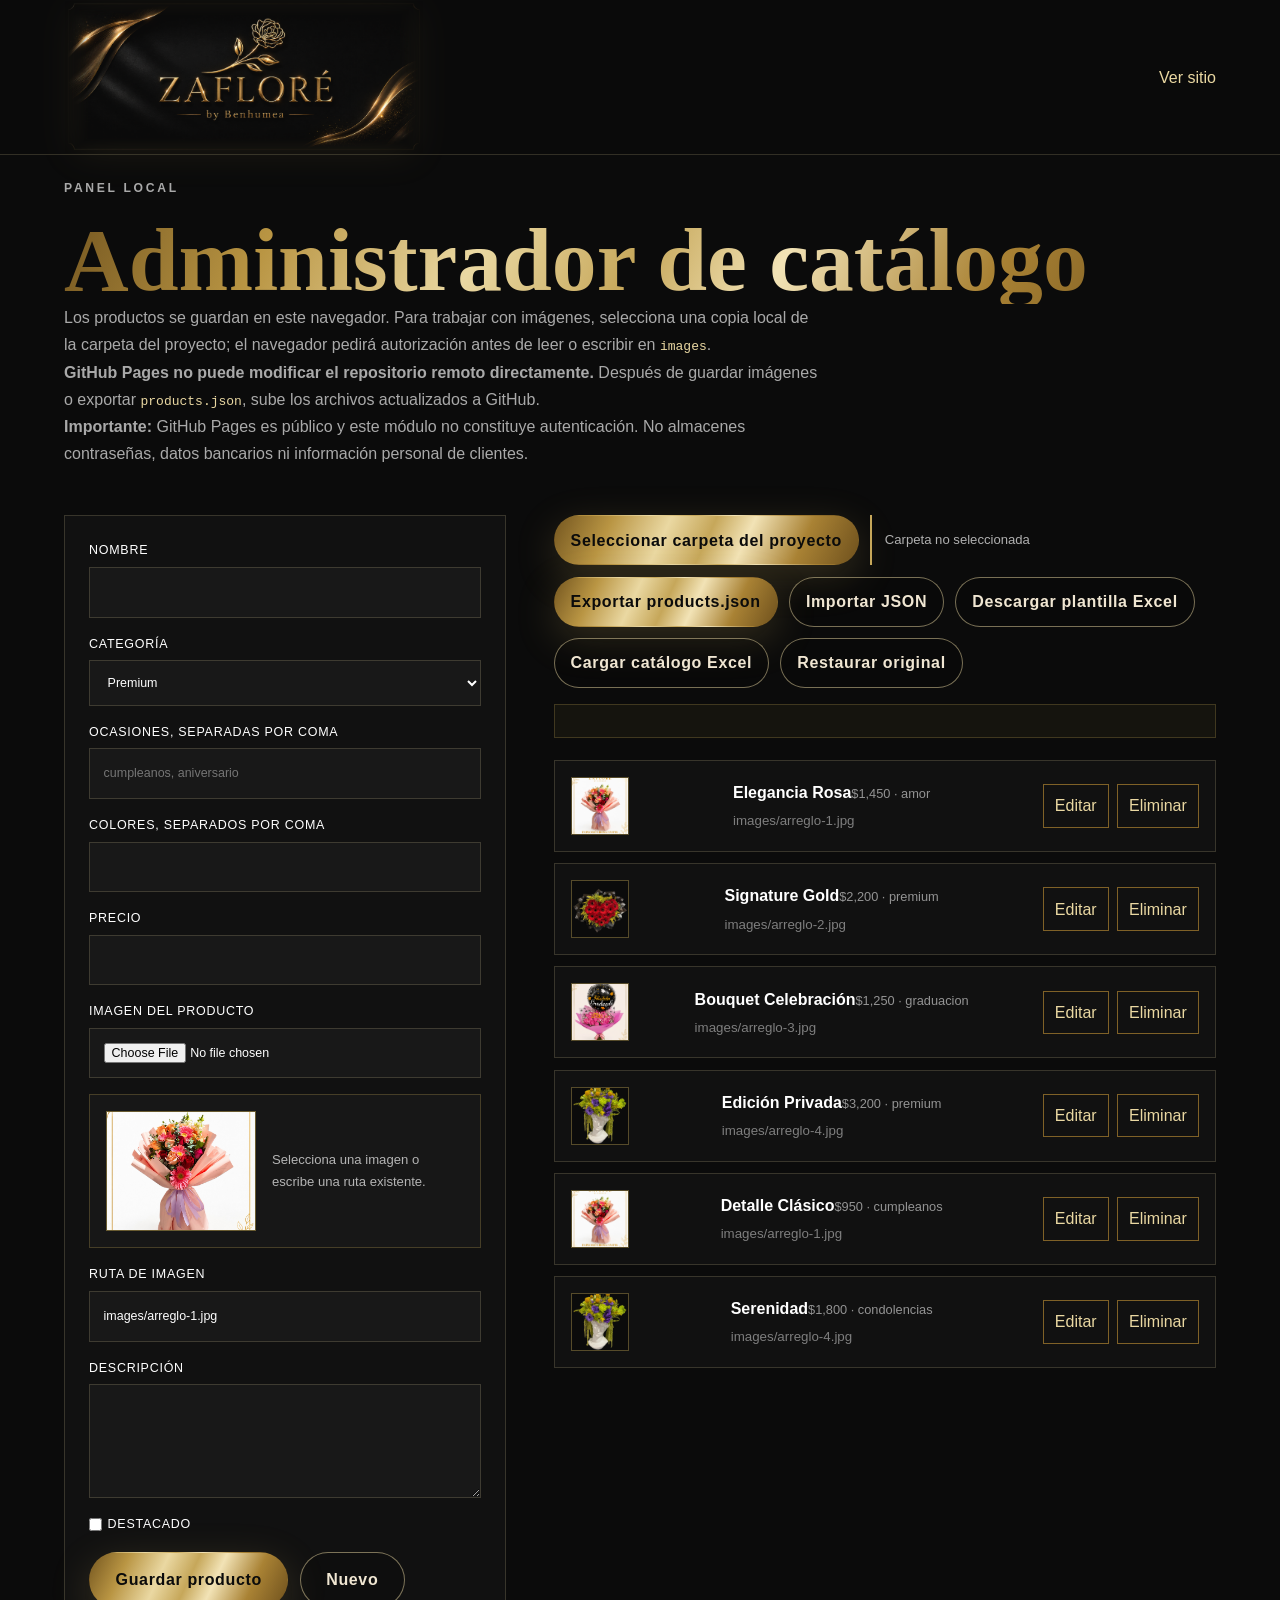
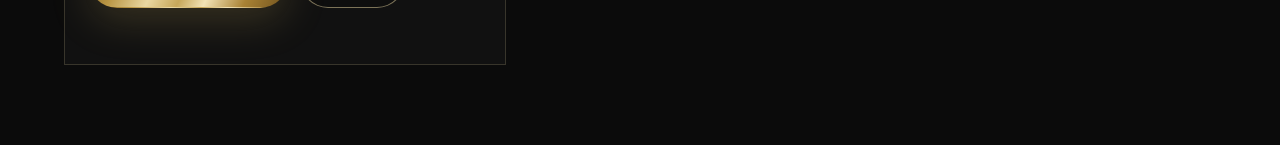
==== commit 9237a4ee: "Add files via upload" ====
--- a/admin.html
+++ b/admin.html
@@ -28,7 +28,8 @@
     <section class="admin-intro">
       <p class="eyebrow">Panel local</p>
       <h1 class="gold-text">Administrador de catálogo</h1>
-      <p>Los cambios se guardan únicamente en este navegador. Para publicarlos en GitHub, exporta el archivo y reemplaza <code>products.json</code> en el repositorio.</p>
+      <p>Los productos se guardan en este navegador. Para trabajar con imágenes, selecciona una copia local de la carpeta del proyecto; el navegador pedirá autorización antes de leer o escribir en <code>images</code>.</p>
+      <p class="security-warning"><strong>GitHub Pages no puede modificar el repositorio remoto directamente.</strong> Después de guardar imágenes o exportar <code>products.json</code>, sube los archivos actualizados a GitHub.</p>
       <p class="security-warning"><strong>Importante:</strong> GitHub Pages es público y este módulo no constituye autenticación. No almacenes contraseñas, datos bancarios ni información personal de clientes.</p>
     </section>
 
@@ -62,6 +63,15 @@
           <input id="adminPrice" type="number" min="0" max="100000" step="1" required>
         </label>
 
+        <label>Imagen del producto
+          <input id="adminImageFile" type="file" accept="image/jpeg,image/png,image/webp">
+        </label>
+
+        <div class="admin-image-preview-wrap">
+          <img id="adminImagePreview" class="admin-image-preview" src="images/arreglo-1.jpg" alt="Vista previa de la imagen seleccionada">
+          <p id="adminImageHelp">Selecciona una imagen o escribe una ruta existente.</p>
+        </div>
+
         <label>Ruta de imagen
           <input id="adminImage" type="text" maxlength="120" value="images/arreglo-1.jpg" pattern="images/[A-Za-z0-9._-]+\.(jpg|jpeg|png|webp)" required>
         </label>
@@ -84,6 +94,9 @@
 
       <div>
         <div class="admin-tools">
+          <button class="btn btn-gold compact" type="button" id="selectProjectFolder">Seleccionar carpeta del proyecto</button>
+          <span class="folder-status" id="folderStatus">Carpeta no seleccionada</span>
+
           <button class="btn btn-gold compact" type="button" id="exportProducts">Exportar products.json</button>
 
           <label class="btn btn-ghost compact file-button">
@@ -91,14 +104,31 @@
             <input id="importProducts" type="file" accept="application/json,.json">
           </label>
 
+          <a class="btn btn-ghost compact" href="plantilla_catalogo_zaflore.xlsx" download>
+            Descargar plantilla Excel
+          </a>
+
+          <label class="btn btn-ghost compact file-button">
+            Cargar catálogo Excel
+            <input id="importCatalogExcel" type="file" accept=".xlsx,application/vnd.openxmlformats-officedocument.spreadsheetml.sheet">
+          </label>
+
+          <a class="btn btn-gold compact temporary-download" id="downloadFeedbackExcel" href="#" download="retroalimentacion_catalogo_zaflore.xlsx" hidden>
+            Descargar Excel con retroalimentación
+          </a>
+
           <button class="btn btn-ghost compact" type="button" id="restoreProducts">Restaurar original</button>
         </div>
+
+        <div class="excel-feedback" id="excelFeedback" aria-live="polite"></div>
 
         <div id="adminList" class="admin-list"></div>
       </div>
     </section>
   </main>
 
+  <script src="jszip.min.js"></script>
+  <script src="xlsx-catalog.js"></script>
   <script src="admin.js"></script>
 </body>
 </html>
--- a/style.css
+++ b/style.css
@@ -1749,3 +1749,93 @@
 .catalog-status.catalog-error {
   color: #e2a0a0;
 }
+
+
+/* ================================================================
+   Administrador: imágenes, carpeta local y carga de Excel
+   ================================================================ */
+
+.admin-image-preview-wrap {
+  display: grid;
+  grid-template-columns: 150px 1fr;
+  gap: 1rem;
+  align-items: center;
+  padding: 1rem;
+  border: 1px solid rgba(216, 184, 90, 0.24);
+  background: rgba(255, 255, 255, 0.025);
+}
+
+.admin-image-preview {
+  width: 150px;
+  height: 120px;
+  object-fit: cover;
+  border: 1px solid rgba(216, 184, 90, 0.45);
+  background: #111;
+}
+
+.admin-image-preview-wrap p,
+.folder-status,
+.excel-feedback {
+  color: rgba(255, 255, 255, 0.68);
+  font-size: 0.82rem;
+}
+
+.folder-status {
+  display: inline-flex;
+  align-items: center;
+  min-height: 38px;
+  padding: 0 0.8rem;
+  border-left: 2px solid var(--gold);
+}
+
+.folder-status.error {
+  color: #f0aaaa;
+  border-left-color: #d16666;
+}
+
+.excel-feedback {
+  margin: 1rem 0 1.4rem;
+  padding: 1rem;
+  border: 1px solid rgba(216, 184, 90, 0.22);
+  background: rgba(216, 184, 90, 0.05);
+}
+
+.temporary-download[hidden] {
+  display: none;
+}
+
+.admin-item {
+  grid-template-columns: 64px 1fr auto;
+}
+
+.admin-item-thumbnail {
+  width: 58px;
+  height: 58px;
+  object-fit: cover;
+  border: 1px solid rgba(216, 184, 90, 0.35);
+}
+
+.admin-item small {
+  display: block;
+  margin-top: 0.25rem;
+  color: rgba(255, 255, 255, 0.46);
+}
+
+@media (max-width: 640px) {
+  .admin-image-preview-wrap {
+    grid-template-columns: 1fr;
+  }
+
+  .admin-image-preview {
+    width: 100%;
+    height: 190px;
+  }
+
+  .admin-item {
+    grid-template-columns: 52px 1fr;
+  }
+
+  .admin-item > div:last-child {
+    grid-column: 1 / -1;
+  }
+}
